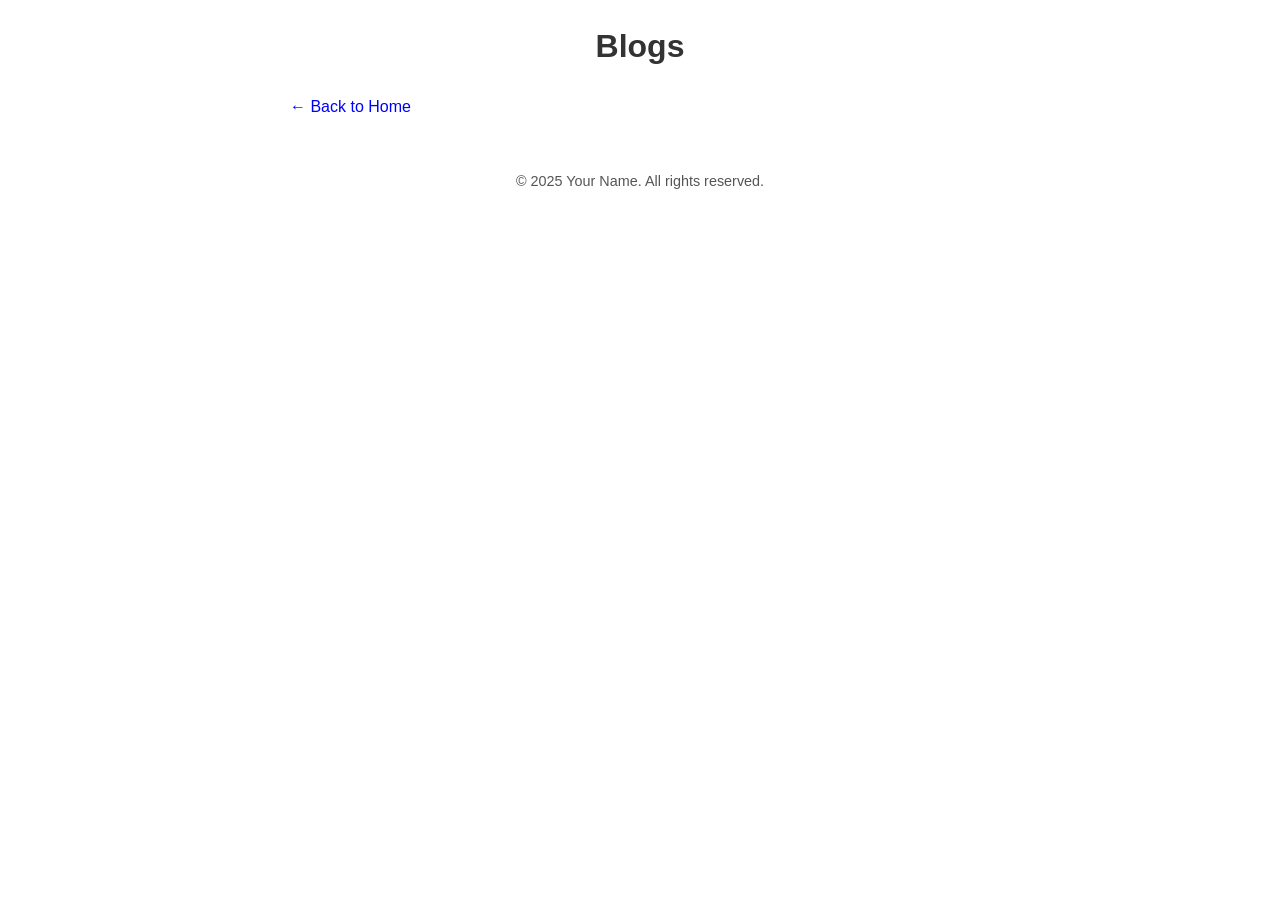
==== blogs.html @ fab86df7 "Add files via upload" ====
<!DOCTYPE html>
<html lang="en">
<head>
    <meta charset="UTF-8">
    <meta name="viewport" content="width=device-width, initial-scale=1.0">
    <title>Blogs</title>
    <style>
        body {
            font-family: Arial, sans-serif;
            margin: 20px;
            line-height: 1.6;
            max-width: 700px;
            margin-left: auto;
            margin-right: auto;
        }

        h1 {
            color: #333;
            text-align: center;
        }

        .blog {
            margin-bottom: 40px;
            border-bottom: 1px solid #ccc;
            padding-bottom: 20px;
        }

        .blog h2 {
            color: #444;
            margin-bottom: 5px;
        }

        .blog p {
            margin: 0 0 10px;
        }

        a {
            color: blue;
            text-decoration: none;
        }

        a:hover {
            text-decoration: underline;
        }

        footer {
            margin-top: 50px;
            font-size: 0.9em;
            color: #555;
            text-align: center;
        }
    </style>
</head>
<body>
    <h1>Blogs</h1>
    <p><a href="index.html">&larr; Back to Home</a></p>

    <div id="blogs-container">
        <!-- Blogs will be dynamically loaded here -->
    </div>

    <footer>
        &copy; 2025 Your Name. All rights reserved.
    </footer>

    <script>
        // Blog metadata: manually set title, publication date, and associated text file
        const blogs = [
            { title: "Why I Hate LinkedIn", file: "blogs/blog1.txt", page: "blog_subpages/blog1.html", date: "January 11, 2025" },
            { title: "Understanding Behavioral Economics", file: "blogs/blog2.txt", page: "blog_subpages/blog2.html", date: "December 15, 2024" },
        ];

        // Function to truncate content to 75 words
        function truncateToWords(content, wordLimit = 75) {
            const words = content.split(/\s+/);
            return words.length > wordLimit
                ? words.slice(0, wordLimit).join(" ") + "..."
                : content;
        }

        async function loadBlogs() {
            const blogsContainer = document.getElementById("blogs-container");

            for (let i = 0; i < blogs.length; i++) {
                const blog = blogs[i];
                try {
                    const response = await fetch(blog.file);
                    if (!response.ok) throw new Error(`Failed to load ${blog.file}`);
                    const content = await response.text();

                    // Extract preview (first 75 words) from the text file
                    const preview = truncateToWords(content);

                    // Create a new blog entry in the list
                    const blogDiv = document.createElement("div");
                    blogDiv.classList.add("blog");
                    blogDiv.innerHTML = `
                        <h2>${blog.title}</h2>
                        <p><i>Published on: ${blog.date}</i></p>
                        <p>${preview}</p>
                        <a href="${blog.page}" class="read-more">Read More</a>
                    `;
                    blogsContainer.appendChild(blogDiv);
                } catch (error) {
                    console.error(error.message);
                }
            }
        }

        // Load blogs on page load
        loadBlogs();
    </script>
</body>
</html>
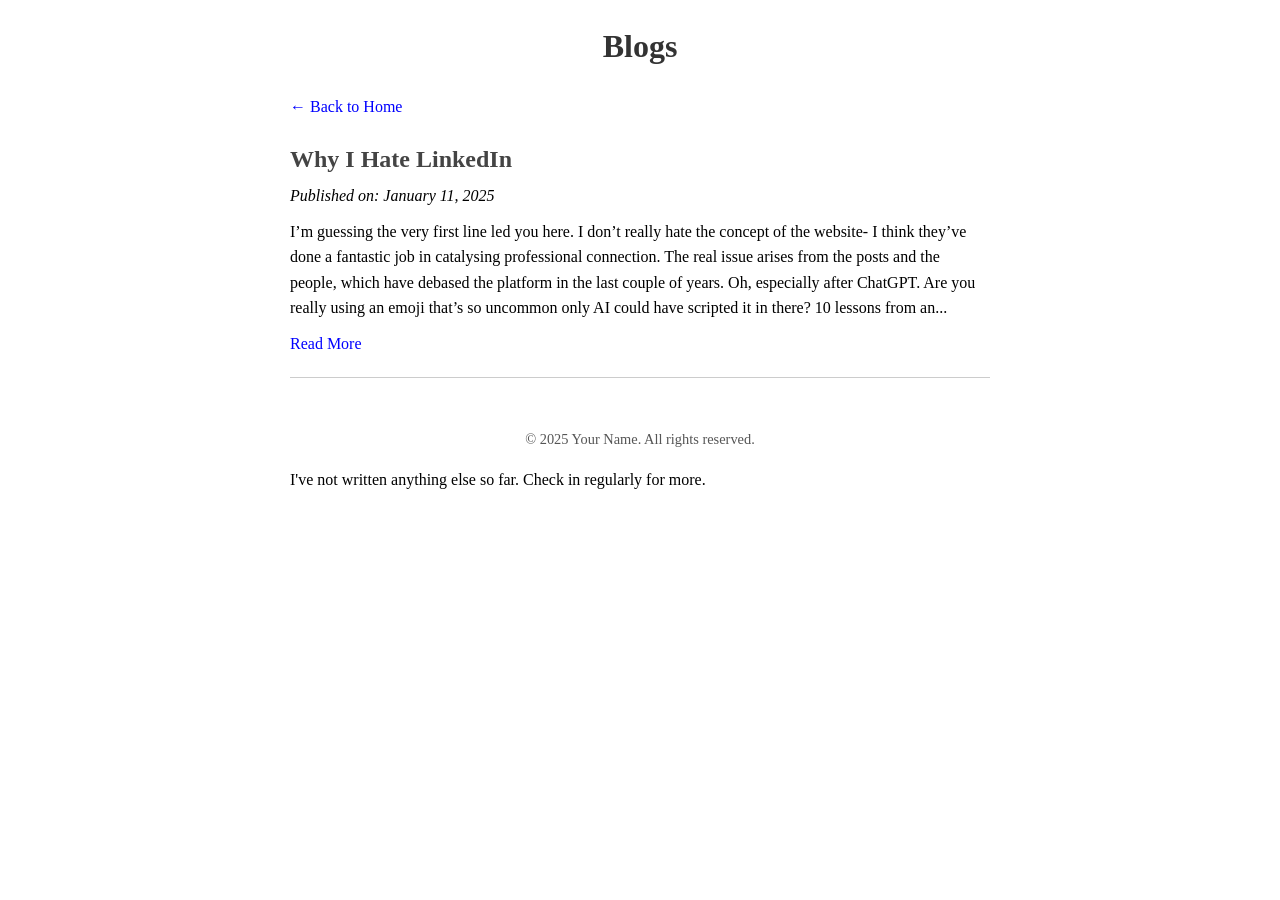
==== commit 0cac7c00: "Update blogs.html" ====
--- a/blogs.html
+++ b/blogs.html
@@ -6,7 +6,7 @@
     <title>Blogs</title>
     <style>
         body {
-            font-family: Arial, sans-serif;
+            font-family: "Georgia", serif;
             margin: 20px;
             line-height: 1.6;
             max-width: 700px;
@@ -67,8 +67,8 @@
         // Blog metadata: manually set title, publication date, and associated text file
         const blogs = [
             { title: "Why I Hate LinkedIn", file: "blogs/blog1.txt", page: "blog_subpages/blog1.html", date: "January 11, 2025" },
-            { title: "Understanding Behavioral Economics", file: "blogs/blog2.txt", page: "blog_subpages/blog2.html", date: "December 15, 2024" },
         ];
+    
 
         // Function to truncate content to 75 words
         function truncateToWords(content, wordLimit = 75) {
@@ -77,7 +77,7 @@
                 ? words.slice(0, wordLimit).join(" ") + "..."
                 : content;
         }
-
+        
         async function loadBlogs() {
             const blogsContainer = document.getElementById("blogs-container");
 
@@ -106,9 +106,10 @@
                 }
             }
         }
-
+        
         // Load blogs on page load
         loadBlogs();
     </script>
 </body>
+<p> I've not written anything else so far. Check in regularly for more. </p>
 </html>
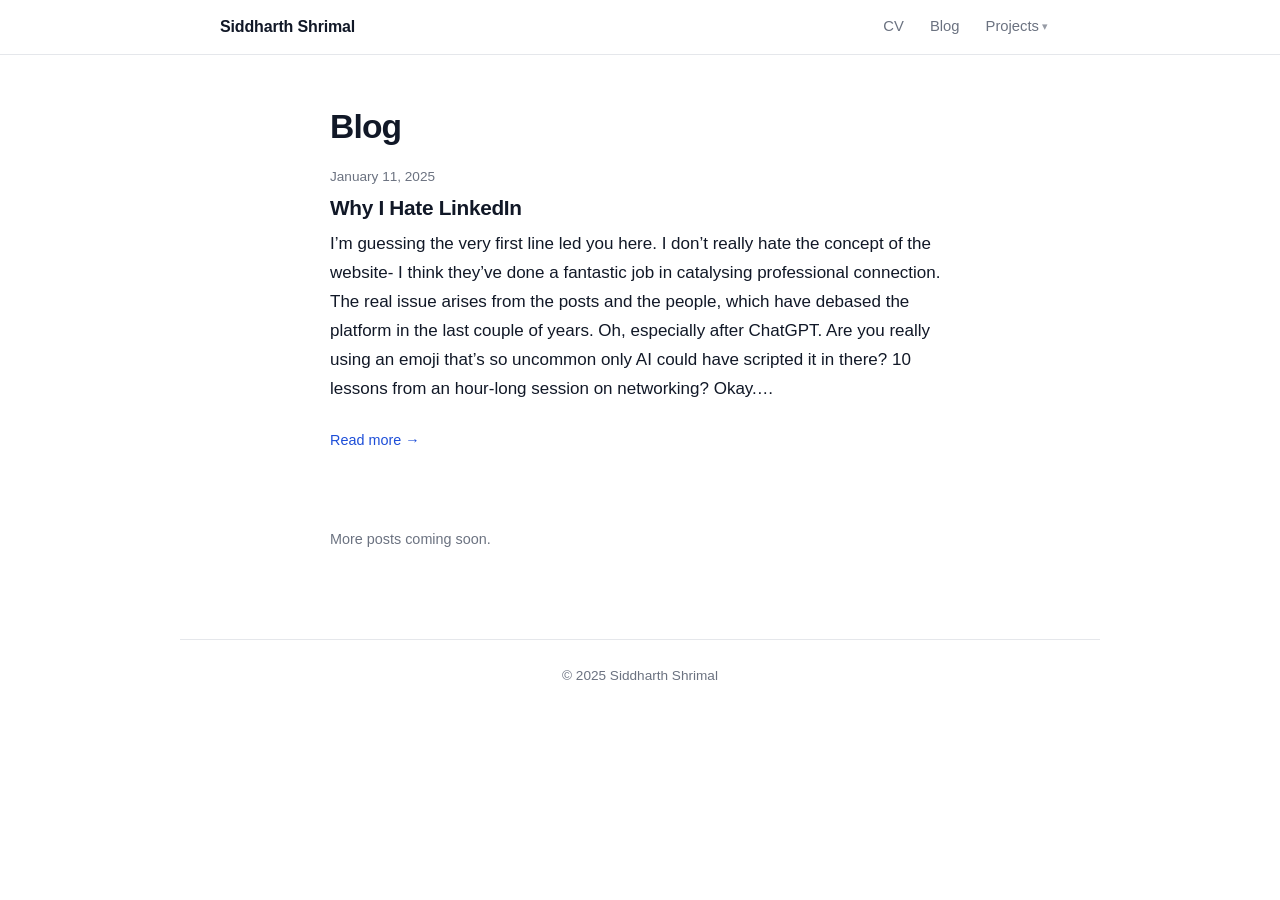
==== commit 352c80a1: "Redesign website for aesthetics, performance, and mobile compatibility - Drop Bootstrap (~100 KB) in" ====
--- a/blogs.html
+++ b/blogs.html
@@ -1,115 +1,112 @@
 <!DOCTYPE html>
 <html lang="en">
 <head>
-    <meta charset="UTF-8">
-    <meta name="viewport" content="width=device-width, initial-scale=1.0">
-    <title>Blogs</title>
-    <style>
-        body {
-            font-family: "Georgia", serif;
-            margin: 20px;
-            line-height: 1.6;
-            max-width: 700px;
-            margin-left: auto;
-            margin-right: auto;
-        }
-
-        h1 {
-            color: #333;
-            text-align: center;
-        }
-
-        .blog {
-            margin-bottom: 40px;
-            border-bottom: 1px solid #ccc;
-            padding-bottom: 20px;
-        }
-
-        .blog h2 {
-            color: #444;
-            margin-bottom: 5px;
-        }
-
-        .blog p {
-            margin: 0 0 10px;
-        }
-
-        a {
-            color: blue;
-            text-decoration: none;
-        }
-
-        a:hover {
-            text-decoration: underline;
-        }
-
-        footer {
-            margin-top: 50px;
-            font-size: 0.9em;
-            color: #555;
-            text-align: center;
-        }
-    </style>
+  <meta charset="utf-8" />
+  <meta name="viewport" content="width=device-width, initial-scale=1" />
+  <meta name="description" content="Blog posts by Siddharth Shrimal." />
+  <title>Blog — Siddharth Shrimal</title>
+  <link rel="stylesheet" href="style.css" />
 </head>
 <body>
-    <h1>Blogs</h1>
-    <p><a href="index.html">&larr; Back to Home</a></p>
 
+  <header class="site-header">
+    <nav class="site-nav">
+      <a href="index.html" class="site-logo">Siddharth Shrimal</a>
+      <button class="nav-toggle" aria-label="Toggle navigation" aria-expanded="false">&#9776;</button>
+      <ul class="nav-links" id="nav-links">
+        <li><a href="cv.html">CV</a></li>
+        <li><a href="blogs.html">Blog</a></li>
+        <li class="nav-dropdown">
+          <a href="#" class="nav-dropdown-toggle">Projects</a>
+          <ul class="nav-dropdown-menu">
+            <li><a href="projectspage.html">Research Projects</a></li>
+            <li><a href="nonresearchprojpage.html">Non-Research Projects</a></li>
+          </ul>
+        </li>
+      </ul>
+    </nav>
+  </header>
+
+  <main class="page">
+    <h1>Blog</h1>
     <div id="blogs-container">
-        <!-- Blogs will be dynamically loaded here -->
+      <!-- Posts loaded dynamically -->
     </div>
+    <p style="color: var(--muted); font-size: 0.9rem; margin-top: 8px;">
+      More posts coming soon.
+    </p>
+  </main>
 
-    <footer>
-        &copy; 2025 Your Name. All rights reserved.
-    </footer>
+  <footer>&copy; 2025 Siddharth Shrimal</footer>
 
-    <script>
-        // Blog metadata: manually set title, publication date, and associated text file
-        const blogs = [
-            { title: "Why I Hate LinkedIn", file: "blogs/blog1.txt", page: "blog_subpages/blog1.html", date: "January 11, 2025" },
-        ];
-    
+  <script>
+    (function () {
+      // Nav
+      var toggle = document.querySelector('.nav-toggle');
+      var links  = document.getElementById('nav-links');
+      toggle.addEventListener('click', function () {
+        var open = links.classList.toggle('open');
+        toggle.setAttribute('aria-expanded', open);
+      });
+      document.querySelectorAll('.nav-dropdown-toggle').forEach(function (btn) {
+        btn.addEventListener('click', function (e) {
+          if (window.innerWidth <= 640) {
+            e.preventDefault();
+            btn.closest('.nav-dropdown').classList.toggle('open');
+          }
+        });
+      });
+      document.addEventListener('click', function (e) {
+        if (!e.target.closest('.site-nav')) {
+          links.classList.remove('open');
+          toggle.setAttribute('aria-expanded', 'false');
+        }
+      });
+    })();
 
-        // Function to truncate content to 75 words
-        function truncateToWords(content, wordLimit = 75) {
-            const words = content.split(/\s+/);
-            return words.length > wordLimit
-                ? words.slice(0, wordLimit).join(" ") + "..."
-                : content;
+    // Blog posts metadata
+    var blogs = [
+      {
+        title: "Why I Hate LinkedIn",
+        file:  "blogs/blog1.txt",
+        page:  "blog_subpages/blog1.html",
+        date:  "January 11, 2025"
+      }
+    ];
+
+    function truncateWords(text, limit) {
+      var words = text.trim().split(/\s+/);
+      return words.length > limit
+        ? words.slice(0, limit).join(' ') + '…'
+        : text;
+    }
+
+    async function loadBlogs() {
+      var container = document.getElementById('blogs-container');
+      for (var i = 0; i < blogs.length; i++) {
+        var blog = blogs[i];
+        try {
+          var res = await fetch(blog.file);
+          if (!res.ok) throw new Error('Could not load ' + blog.file);
+          var text = await res.text();
+          var preview = truncateWords(text, 80);
+
+          var el = document.createElement('div');
+          el.className = 'blog-entry';
+          el.innerHTML =
+            '<p class="blog-meta">' + blog.date + '</p>' +
+            '<h2><a href="' + blog.page + '">' + blog.title + '</a></h2>' +
+            '<p>' + preview + '</p>' +
+            '<a class="read-more" href="' + blog.page + '">Read more &rarr;</a>';
+          container.appendChild(el);
+        } catch (err) {
+          console.error(err);
         }
-        
-        async function loadBlogs() {
-            const blogsContainer = document.getElementById("blogs-container");
+      }
+    }
 
-            for (let i = 0; i < blogs.length; i++) {
-                const blog = blogs[i];
-                try {
-                    const response = await fetch(blog.file);
-                    if (!response.ok) throw new Error(`Failed to load ${blog.file}`);
-                    const content = await response.text();
+    loadBlogs();
+  </script>
 
-                    // Extract preview (first 75 words) from the text file
-                    const preview = truncateToWords(content);
-
-                    // Create a new blog entry in the list
-                    const blogDiv = document.createElement("div");
-                    blogDiv.classList.add("blog");
-                    blogDiv.innerHTML = `
-                        <h2>${blog.title}</h2>
-                        <p><i>Published on: ${blog.date}</i></p>
-                        <p>${preview}</p>
-                        <a href="${blog.page}" class="read-more">Read More</a>
-                    `;
-                    blogsContainer.appendChild(blogDiv);
-                } catch (error) {
-                    console.error(error.message);
-                }
-            }
-        }
-        
-        // Load blogs on page load
-        loadBlogs();
-    </script>
 </body>
-<p> I've not written anything else so far. Check in regularly for more. </p>
 </html>
--- a/style.css
+++ b/style.css
@@ -0,0 +1,631 @@
+/* ============================================================
+   Siddharth Shrimal — Personal Website
+   style.css
+   ============================================================ */
+
+/* === Reset & Variables === */
+*, *::before, *::after {
+  box-sizing: border-box;
+  margin: 0;
+  padding: 0;
+}
+
+:root {
+  --bg:           #ffffff;
+  --text:         #111827;
+  --muted:        #6b7280;
+  --accent:       #1d4ed8;
+  --accent-hover: #1e40af;
+  --border:       #e5e7eb;
+  --surface:      #f9fafb;
+  --font-sans:    -apple-system, BlinkMacSystemFont, 'Segoe UI', Roboto, 'Helvetica Neue', Arial, sans-serif;
+  --font-serif:   Georgia, 'Times New Roman', serif;
+  --max:          700px;
+  --max-wide:     920px;
+  --pad:          clamp(16px, 5vw, 40px);
+  --radius:       10px;
+}
+
+/* === Base === */
+html {
+  scroll-behavior: smooth;
+  -webkit-text-size-adjust: 100%;
+}
+
+body {
+  font-family: var(--font-sans);
+  background-color: var(--bg);
+  color: var(--text);
+  line-height: 1.7;
+  font-size: 17px;
+}
+
+img {
+  max-width: 100%;
+  height: auto;
+  display: block;
+}
+
+/* === Navigation === */
+.site-header {
+  position: sticky;
+  top: 0;
+  background: rgba(255, 255, 255, 0.92);
+  backdrop-filter: blur(10px);
+  -webkit-backdrop-filter: blur(10px);
+  border-bottom: 1px solid var(--border);
+  z-index: 100;
+}
+
+.site-nav {
+  max-width: var(--max-wide);
+  margin: 0 auto;
+  padding: 0 var(--pad);
+  height: 54px;
+  display: flex;
+  align-items: center;
+  justify-content: space-between;
+}
+
+.site-logo {
+  font-size: 1rem;
+  font-weight: 600;
+  color: var(--text);
+  text-decoration: none;
+  letter-spacing: -0.01em;
+  flex-shrink: 0;
+}
+
+.site-logo:hover {
+  color: var(--accent);
+  text-decoration: none;
+}
+
+.nav-links {
+  display: flex;
+  align-items: center;
+  gap: 2px;
+  list-style: none;
+}
+
+.nav-links > li > a {
+  color: var(--muted);
+  text-decoration: none;
+  font-size: 0.925rem;
+  padding: 6px 12px;
+  border-radius: 6px;
+  transition: color 0.15s, background 0.15s;
+  display: block;
+}
+
+.nav-links > li > a:hover {
+  color: var(--text);
+  background: var(--surface);
+  text-decoration: none;
+}
+
+/* Dropdown */
+.nav-dropdown {
+  position: relative;
+}
+
+.nav-dropdown-toggle {
+  cursor: pointer;
+  display: flex !important;
+  align-items: center;
+  gap: 3px;
+}
+
+.nav-dropdown-toggle::after {
+  content: '▾';
+  font-size: 0.7rem;
+  opacity: 0.7;
+}
+
+.nav-dropdown-menu {
+  display: none;
+  position: absolute;
+  top: calc(100% + 6px);
+  right: 0;
+  background: white;
+  border: 1px solid var(--border);
+  border-radius: 8px;
+  min-width: 190px;
+  list-style: none;
+  padding: 6px;
+  box-shadow: 0 4px 20px rgba(0, 0, 0, 0.1);
+  z-index: 200;
+}
+
+.nav-dropdown:hover .nav-dropdown-menu,
+.nav-dropdown.open .nav-dropdown-menu {
+  display: block;
+}
+
+.nav-dropdown-menu li a {
+  display: block;
+  padding: 8px 12px;
+  border-radius: 6px;
+  font-size: 0.9rem;
+  color: var(--text);
+  text-decoration: none;
+  transition: background 0.12s;
+}
+
+.nav-dropdown-menu li a:hover {
+  background: var(--surface);
+  text-decoration: none;
+}
+
+/* Mobile hamburger */
+.nav-toggle {
+  display: none;
+  background: none;
+  border: 1px solid var(--border);
+  border-radius: 6px;
+  padding: 5px 9px;
+  cursor: pointer;
+  font-size: 1.05rem;
+  color: var(--text);
+  line-height: 1;
+}
+
+/* === Page Layout === */
+.page {
+  max-width: var(--max);
+  margin: 0 auto;
+  padding: 52px var(--pad) 88px;
+}
+
+.page-wide {
+  max-width: var(--max-wide);
+  margin: 0 auto;
+  padding: 52px var(--pad) 88px;
+}
+
+/* === Typography === */
+h1 {
+  font-size: clamp(1.65rem, 4.5vw, 2.1rem);
+  font-weight: 700;
+  line-height: 1.2;
+  letter-spacing: -0.025em;
+  margin-bottom: 18px;
+  color: var(--text);
+}
+
+h2 {
+  font-size: clamp(1.05rem, 3vw, 1.3rem);
+  font-weight: 600;
+  line-height: 1.35;
+  letter-spacing: -0.015em;
+  margin-bottom: 10px;
+  color: var(--text);
+}
+
+h3 {
+  font-size: 0.825rem;
+  text-transform: uppercase;
+  letter-spacing: 0.09em;
+  color: var(--muted);
+  font-weight: 600;
+  margin-bottom: 12px;
+}
+
+p {
+  margin-bottom: 16px;
+  color: var(--text);
+}
+
+p:last-child {
+  margin-bottom: 0;
+}
+
+strong {
+  font-weight: 600;
+}
+
+/* === Links === */
+a {
+  color: var(--accent);
+  text-decoration: none;
+}
+
+a:hover {
+  text-decoration: underline;
+}
+
+/* === Dividers === */
+.divider {
+  border: none;
+  border-top: 1px solid var(--border);
+  margin: 40px 0;
+}
+
+/* === Homepage === */
+.home-hero {
+  display: flex;
+  align-items: flex-start;
+  gap: 48px;
+  margin-bottom: 44px;
+}
+
+.home-bio {
+  flex: 1;
+  min-width: 0;
+}
+
+.home-photo {
+  flex-shrink: 0;
+  width: 148px;
+  padding-top: 6px;
+}
+
+.home-photo img {
+  width: 100%;
+  border-radius: 6px;
+}
+
+/* === Blog List === */
+.blog-entry {
+  margin-bottom: 36px;
+  padding-bottom: 36px;
+  border-bottom: 1px solid var(--border);
+}
+
+.blog-entry:last-of-type {
+  border-bottom: none;
+}
+
+.blog-meta {
+  font-size: 0.85rem;
+  color: var(--muted);
+  margin-bottom: 6px;
+}
+
+.blog-entry h2 {
+  margin-bottom: 8px;
+}
+
+.blog-entry h2 a {
+  color: var(--text);
+  text-decoration: none;
+}
+
+.blog-entry h2 a:hover {
+  color: var(--accent);
+}
+
+.read-more {
+  display: inline-block;
+  margin-top: 8px;
+  font-size: 0.9rem;
+  font-weight: 500;
+}
+
+/* === Blog Post === */
+.blog-post-header {
+  margin-bottom: 36px;
+}
+
+.blog-post-header h1 {
+  margin-bottom: 8px;
+}
+
+.back-link {
+  display: inline-flex;
+  align-items: center;
+  gap: 4px;
+  font-size: 0.9rem;
+  color: var(--muted);
+  text-decoration: none;
+  margin-bottom: 32px;
+  transition: color 0.15s;
+}
+
+.back-link:hover {
+  color: var(--text);
+  text-decoration: none;
+}
+
+.blog-content {
+  font-family: var(--font-serif);
+  font-size: 18px;
+  line-height: 1.8;
+  color: #1a1a1a;
+}
+
+.blog-content p {
+  margin-bottom: 22px;
+}
+
+/* === Projects Index === */
+.projects-toc {
+  background: var(--surface);
+  border: 1px solid var(--border);
+  border-radius: var(--radius);
+  padding: 20px 24px;
+  margin-bottom: 40px;
+}
+
+.projects-toc ul {
+  list-style: none;
+  display: flex;
+  flex-direction: column;
+  gap: 8px;
+}
+
+.projects-toc ul a {
+  font-size: 0.95rem;
+  color: var(--accent);
+}
+
+/* === Project Card === */
+.project-card {
+  border: 1px solid var(--border);
+  border-radius: var(--radius);
+  padding: 28px;
+  margin-bottom: 28px;
+  background: white;
+}
+
+.project-card > p {
+  color: #374151;
+  font-size: 0.96rem;
+}
+
+/* === PDF Viewer === */
+.pdf-wrap {
+  margin-top: 16px;
+  margin-bottom: 4px;
+}
+
+.pdf-embed {
+  display: block;
+  width: 100%;
+  height: 600px;
+  border: 1px solid var(--border);
+  border-radius: 8px;
+  margin-bottom: 8px;
+}
+
+.pdf-btn {
+  display: none;            /* shown only on mobile via media query */
+  align-items: center;
+  gap: 8px;
+  padding: 10px 18px;
+  background: var(--surface);
+  border: 1px solid var(--border);
+  border-radius: 8px;
+  color: var(--text);
+  font-size: 0.93rem;
+  font-weight: 500;
+  text-decoration: none;
+  width: fit-content;
+  transition: background 0.15s;
+}
+
+.pdf-btn:hover {
+  background: var(--border);
+  text-decoration: none;
+}
+
+/* === Action Bar (download links) === */
+.action-bar {
+  display: flex;
+  flex-wrap: wrap;
+  gap: 10px;
+  margin-top: 14px;
+}
+
+.action-btn {
+  display: inline-flex;
+  align-items: center;
+  gap: 6px;
+  padding: 7px 14px;
+  background: var(--surface);
+  border: 1px solid var(--border);
+  border-radius: 7px;
+  color: var(--text);
+  font-size: 0.88rem;
+  font-weight: 500;
+  text-decoration: none;
+  transition: background 0.15s, border-color 0.15s;
+}
+
+.action-btn:hover {
+  background: #f0f0f0;
+  border-color: #d1d5db;
+  text-decoration: none;
+}
+
+/* === GitHub Card === */
+.github-card {
+  display: flex;
+  align-items: center;
+  gap: 14px;
+  background: #f6f8fa;
+  border: 1px solid #d0d7de;
+  border-radius: var(--radius);
+  padding: 16px 18px;
+  margin-top: 16px;
+  text-decoration: none;
+  transition: border-color 0.15s, box-shadow 0.15s;
+}
+
+.github-card:hover {
+  border-color: var(--accent);
+  box-shadow: 0 2px 10px rgba(29, 78, 216, 0.1);
+  text-decoration: none;
+}
+
+.github-card-icon {
+  flex-shrink: 0;
+  width: 32px;
+  height: 32px;
+}
+
+.github-card-info {
+  flex: 1;
+  min-width: 0;
+}
+
+.github-card-name {
+  font-weight: 600;
+  font-size: 0.9rem;
+  color: var(--accent);
+  display: block;
+  white-space: nowrap;
+  overflow: hidden;
+  text-overflow: ellipsis;
+}
+
+.github-card-sub {
+  font-size: 0.8rem;
+  color: var(--muted);
+}
+
+.github-card-btn {
+  flex-shrink: 0;
+  background: #21262d;
+  color: white !important;
+  padding: 6px 13px;
+  border-radius: 6px;
+  font-size: 0.83rem;
+  font-weight: 500;
+  text-decoration: none !important;
+  white-space: nowrap;
+  transition: background 0.15s;
+}
+
+.github-card-btn:hover {
+  background: #161b22;
+}
+
+/* === CV === */
+.cv-embed {
+  display: block;
+  width: 100%;
+  height: 80vh;
+  min-height: 500px;
+  border: 1px solid var(--border);
+  border-radius: 8px;
+  margin-bottom: 12px;
+}
+
+/* === Footer === */
+footer {
+  border-top: 1px solid var(--border);
+  padding: 24px var(--pad);
+  font-size: 0.85rem;
+  color: var(--muted);
+  text-align: center;
+  max-width: var(--max-wide);
+  margin: 0 auto;
+}
+
+/* === Responsive: Mobile === */
+@media (max-width: 640px) {
+  body {
+    font-size: 16px;
+  }
+
+  /* Mobile nav */
+  .nav-toggle {
+    display: block;
+  }
+
+  .nav-links {
+    display: none;
+    position: fixed;
+    top: 54px;
+    left: 0;
+    right: 0;
+    background: white;
+    border-bottom: 1px solid var(--border);
+    padding: 10px 16px 16px;
+    flex-direction: column;
+    align-items: flex-start;
+    gap: 2px;
+    box-shadow: 0 6px 20px rgba(0, 0, 0, 0.08);
+    z-index: 90;
+  }
+
+  .nav-links.open {
+    display: flex;
+  }
+
+  .nav-links > li {
+    width: 100%;
+  }
+
+  .nav-links > li > a {
+    padding: 10px 12px;
+    width: 100%;
+  }
+
+  .nav-dropdown-menu {
+    position: static;
+    border: none;
+    box-shadow: none;
+    padding: 4px 0 4px 16px;
+    display: none !important;
+    background: transparent;
+    min-width: 0;
+  }
+
+  .nav-dropdown.open .nav-dropdown-menu {
+    display: flex !important;
+    flex-direction: column;
+  }
+
+  .nav-dropdown-menu li a {
+    padding: 8px 12px;
+    font-size: 0.88rem;
+    color: var(--muted);
+  }
+
+  /* Homepage hero — stack vertically, photo first */
+  .home-hero {
+    flex-direction: column-reverse;
+    gap: 20px;
+  }
+
+  .home-photo {
+    width: 110px;
+  }
+
+  /* PDFs: hide iframe, show download button on mobile */
+  .pdf-embed {
+    display: none;
+  }
+
+  .pdf-btn {
+    display: inline-flex;
+  }
+
+  /* CV: show reduced-height iframe */
+  .cv-embed {
+    display: block;
+    height: 70vh;
+    min-height: 400px;
+  }
+
+  /* GitHub card */
+  .github-card {
+    flex-wrap: wrap;
+  }
+
+  .github-card-name {
+    white-space: normal;
+  }
+
+  .project-card {
+    padding: 20px;
+  }
+
+  .page,
+  .page-wide {
+    padding-top: 36px;
+    padding-bottom: 60px;
+  }
+}
